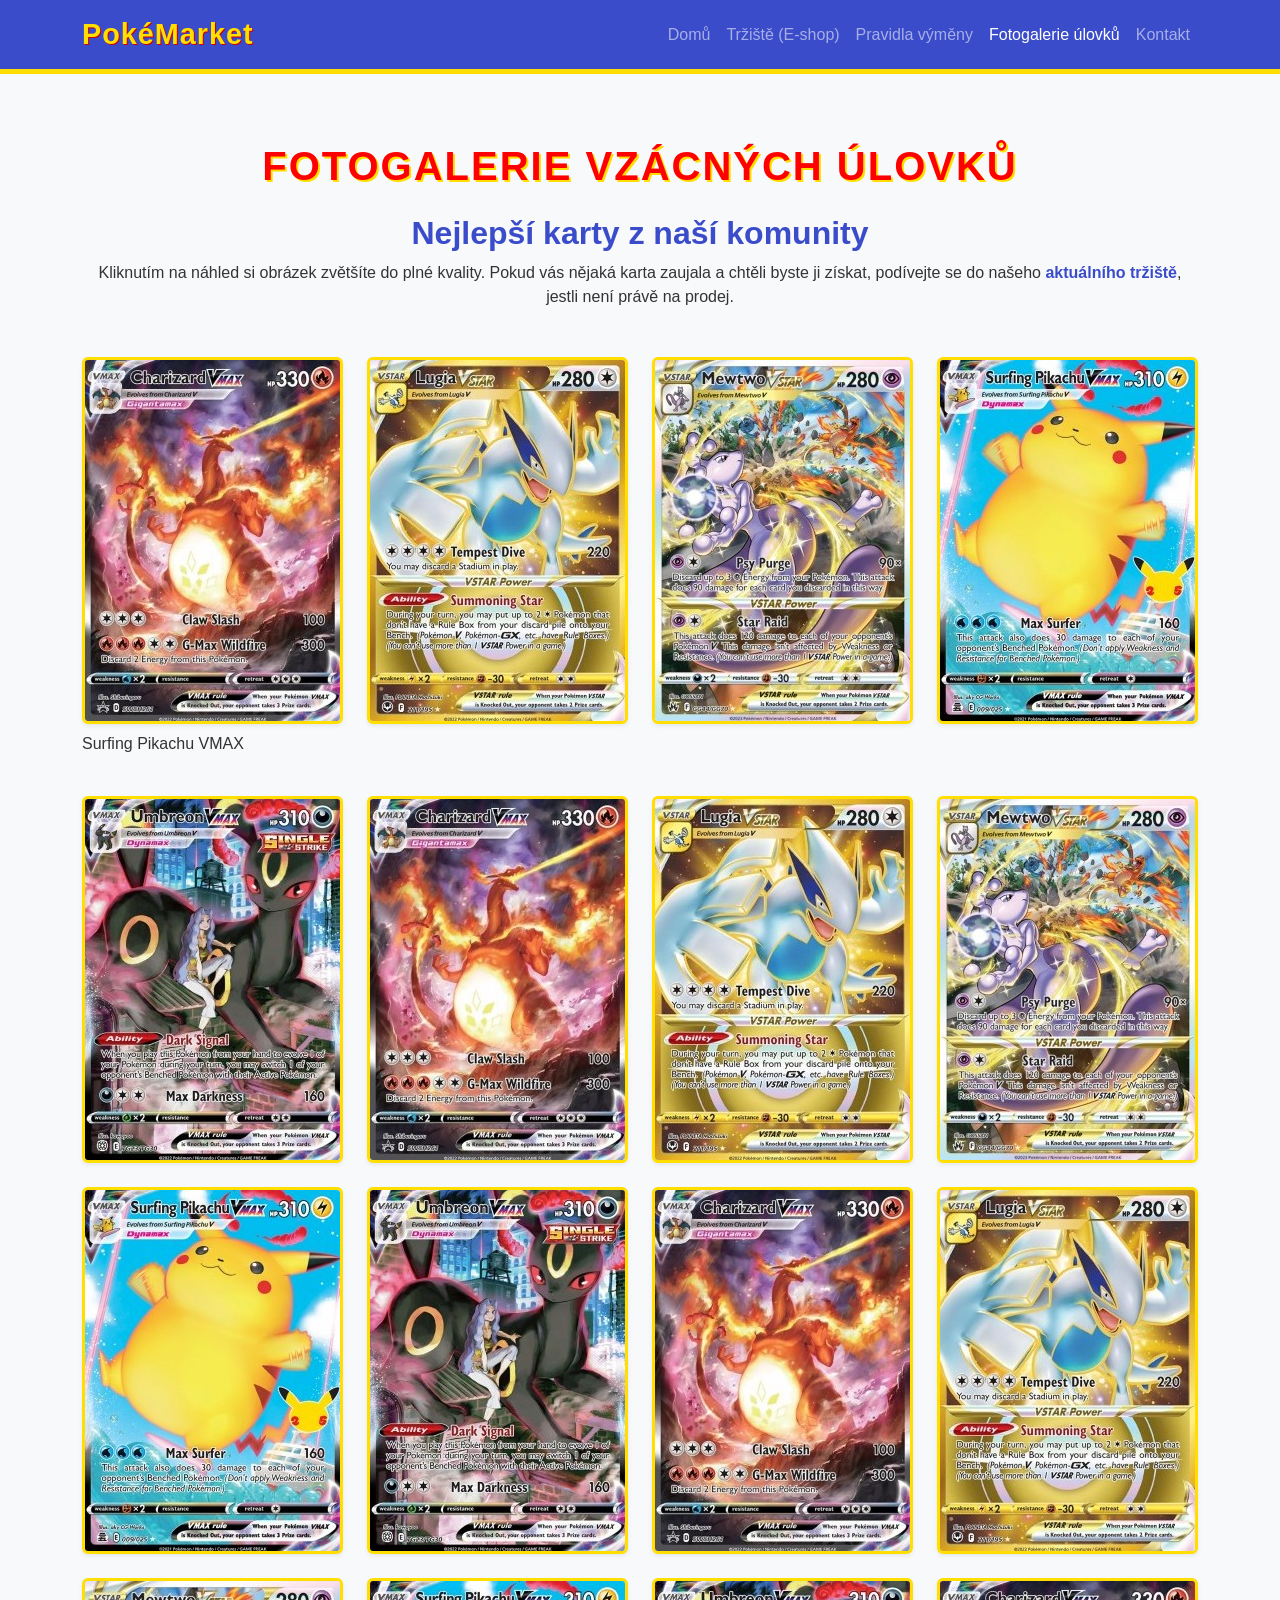
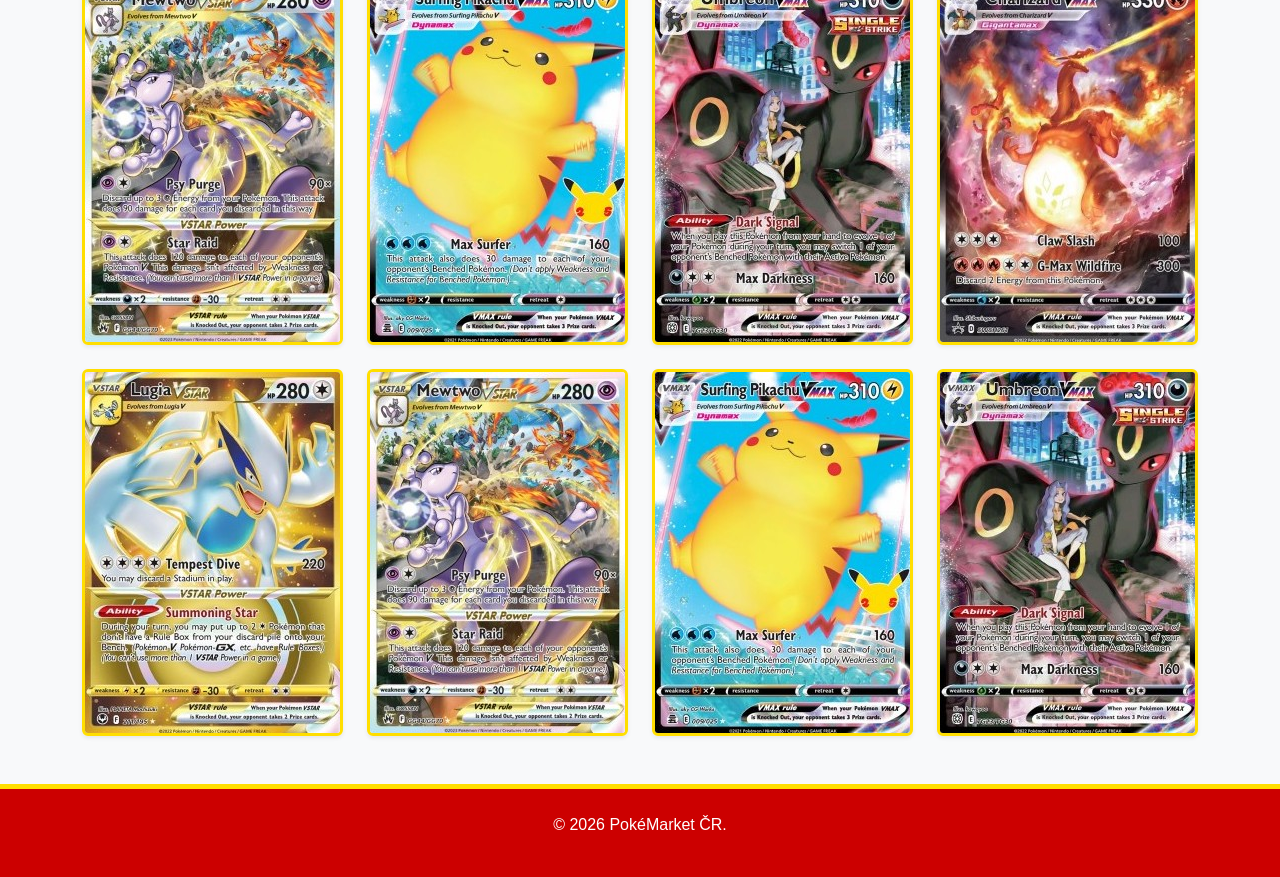
==== galerie.html @ a8e2f0f8 "První verze webu" ====
<!DOCTYPE html>
<html lang="cs">
<head>
    <meta charset="UTF-8">
    <meta name="viewport" content="width=device-width, initial-scale=1.0">
    
    <title>Fotogalerie vzácných karet | PokéMarket ČR</title>
    <meta name="description" content="Prohlédněte si naši fotogalerii nejvzácnějších Pokémon karet. Detailní snímky karet z našeho online bazaru a tržiště.">
    <meta name="keywords" content="Pokémon fotogalerie, vzácné Pokémon karty, fotky Pokémon karet, sběratelské karty">
    
    <link href="https://cdn.jsdelivr.net/npm/bootstrap@5.3.0/dist/css/bootstrap.min.css" rel="stylesheet">
    <link rel="stylesheet" href="style.min.css">
</head>
<body>

    <nav class="navbar navbar-expand-lg navbar-dark bg-dark">
        <div class="container">
            <a class="navbar-brand" href="index.html">PokéMarket</a>
            <div class="collapse navbar-collapse">
                <ul class="navbar-nav ms-auto">
                    <li class="nav-item"><a class="nav-link" href="index.html">Domů</a></li>
                    <li class="nav-item"><a class="nav-link" href="trziste.html">Tržiště (E-shop)</a></li>
                    <li class="nav-item"><a class="nav-link" href="vymena.html">Pravidla výměny</a></li>
                    <li class="nav-item"><a class="nav-link active" href="galerie.html">Fotogalerie úlovků</a></li>
                    <li class="nav-item"><a class="nav-link" href="kontakt.html">Kontakt</a></li>
                </ul>
            </div>
        </div>
    </nav>

    <main class="container mt-5">
        
        <h1 class="text-center mb-4">Fotogalerie vzácných úlovků</h1>
        
        <section class="text-center mb-5">
            <h2>Nejlepší karty z naší komunity</h2>
            <p>Kliknutím na náhled si obrázek zvětšíte do plné kvality. Pokud vás nějaká karta zaujala a chtěli byste ji získat, podívejte se do našeho <a href="trziste.html">aktuálního tržiště</a>, jestli není právě na prodej.</p>
        </section>

        <div class="row g-4">
            
            <div class="col-6 col-md-3"><a href="obrazky/674369.jpg" class="galerie-nahled"><img src="obrazky/674369.jpg" alt="Vzácná karta 1" class="img-fluid rounded shadow-sm" loading="lazy"></a><p class="mt-2">Surfing Pikachu VMAX</p></div>
            <div class="col-6 col-md-3"><a href="obrazky/lugia_vstar.jpg" class="galerie-nahled"><img src="obrazky/lugia_vstar.jpg" alt="Karta Lugia VSTAR" class="img-fluid rounded shadow-sm" loading="lazy"></a></div>
            <div class="col-6 col-md-3"><a href="obrazky/mewtwo_vstar.jpg" class="galerie-nahled"><img src="obrazky/mewtwo_vstar.jpg" alt="Karta Mewtwo VSTAR" class="img-fluid rounded shadow-sm" loading="lazy"></a></div>
            <div class="col-6 col-md-3"><a href="obrazky/pikachu_surfing_vmax.jpg" class="galerie-nahled"><img src="obrazky/pikachu_surfing_vmax.jpg" alt="Karta Surfing Pikachu VMAX" class="img-fluid rounded shadow-sm" loading="lazy"></a></div>
            <div class="col-6 col-md-3"><a href="obrazky/umbreon_vmax.jpg" class="galerie-nahled"><img src="obrazky/umbreon_vmax.jpg" alt="Karta Umbreon VMAX" class="img-fluid rounded shadow-sm" loading="lazy"></a></div>

            <div class="col-6 col-md-3"><a href="obrazky/674369.jpg" class="galerie-nahled"><img src="obrazky/674369.jpg" alt="Vzácná karta 6" class="img-fluid rounded shadow-sm" loading="lazy"></a></div>
            <div class="col-6 col-md-3"><a href="obrazky/lugia_vstar.jpg" class="galerie-nahled"><img src="obrazky/lugia_vstar.jpg" alt="Karta Lugia VSTAR 2" class="img-fluid rounded shadow-sm" loading="lazy"></a></div>
            <div class="col-6 col-md-3"><a href="obrazky/mewtwo_vstar.jpg" class="galerie-nahled"><img src="obrazky/mewtwo_vstar.jpg" alt="Karta Mewtwo VSTAR 2" class="img-fluid rounded shadow-sm" loading="lazy"></a></div>
            <div class="col-6 col-md-3"><a href="obrazky/pikachu_surfing_vmax.jpg" class="galerie-nahled"><img src="obrazky/pikachu_surfing_vmax.jpg" alt="Karta Surfing Pikachu VMAX 2" class="img-fluid rounded shadow-sm" loading="lazy"></a></div>
            <div class="col-6 col-md-3"><a href="obrazky/umbreon_vmax.jpg" class="galerie-nahled"><img src="obrazky/umbreon_vmax.jpg" alt="Karta Umbreon VMAX 2" class="img-fluid rounded shadow-sm" loading="lazy"></a></div>

            <div class="col-6 col-md-3"><a href="obrazky/674369.jpg" class="galerie-nahled"><img src="obrazky/674369.jpg" alt="Vzácná karta 11" class="img-fluid rounded shadow-sm" loading="lazy"></a></div>
            <div class="col-6 col-md-3"><a href="obrazky/lugia_vstar.jpg" class="galerie-nahled"><img src="obrazky/lugia_vstar.jpg" alt="Karta Lugia VSTAR 3" class="img-fluid rounded shadow-sm" loading="lazy"></a></div>
            <div class="col-6 col-md-3"><a href="obrazky/mewtwo_vstar.jpg" class="galerie-nahled"><img src="obrazky/mewtwo_vstar.jpg" alt="Karta Mewtwo VSTAR 3" class="img-fluid rounded shadow-sm" loading="lazy"></a></div>
            <div class="col-6 col-md-3"><a href="obrazky/pikachu_surfing_vmax.jpg" class="galerie-nahled"><img src="obrazky/pikachu_surfing_vmax.jpg" alt="Karta Surfing Pikachu VMAX 3" class="img-fluid rounded shadow-sm" loading="lazy"></a></div>
            <div class="col-6 col-md-3"><a href="obrazky/umbreon_vmax.jpg" class="galerie-nahled"><img src="obrazky/umbreon_vmax.jpg" alt="Karta Umbreon VMAX 3" class="img-fluid rounded shadow-sm" loading="lazy"></a></div>

            <div class="col-6 col-md-3"><a href="obrazky/674369.jpg" class="galerie-nahled"><img src="obrazky/674369.jpg" alt="Vzácná karta 16" class="img-fluid rounded shadow-sm" loading="lazy"></a></div>
            <div class="col-6 col-md-3"><a href="obrazky/lugia_vstar.jpg" class="galerie-nahled"><img src="obrazky/lugia_vstar.jpg" alt="Karta Lugia VSTAR 4" class="img-fluid rounded shadow-sm" loading="lazy"></a></div>
            <div class="col-6 col-md-3"><a href="obrazky/mewtwo_vstar.jpg" class="galerie-nahled"><img src="obrazky/mewtwo_vstar.jpg" alt="Karta Mewtwo VSTAR 4" class="img-fluid rounded shadow-sm" loading="lazy"></a></div>
            <div class="col-6 col-md-3"><a href="obrazky/pikachu_surfing_vmax.jpg" class="galerie-nahled"><img src="obrazky/pikachu_surfing_vmax.jpg" alt="Karta Surfing Pikachu VMAX 4" class="img-fluid rounded shadow-sm" loading="lazy"></a></div>
            <div class="col-6 col-md-3"><a href="obrazky/umbreon_vmax.jpg" class="galerie-nahled"><img src="obrazky/umbreon_vmax.jpg" alt="Karta Umbreon VMAX 4" class="img-fluid rounded shadow-sm" loading="lazy"></a></div>

        </div>
            
            
    </a>
</div>
        </div>
    </main>

    <footer class="bg-dark text-white text-center py-4 mt-5">
        <div class="container">
            <p>&copy; 2026 PokéMarket ČR. </p>
        </div>
    </footer>

    <script src="https://code.jquery.com/jquery-3.6.0.min.js"></script>
    <script src="main.min.js"></script>
</body>
</html>
---- style.min.css ----
body{background-color:#f8f9fa;font-family:'Segoe UI',Tahoma,Geneva,Verdana,sans-serif;color:#333}h1{color:#f00;font-weight:900;text-transform:uppercase;letter-spacing:2px;padding-top:20px;text-shadow:2px 2px 0 #ffde00}h2,h3{color:#3b4cca;font-weight:700;text-align:center}.bg-dark{background-color:#3b4cca!important}.navbar{border-bottom:5px solid #ffde00}.navbar-brand{color:#ffde00!important;font-weight:700;font-size:1.8rem;letter-spacing:1px;text-shadow:1px 1px 0 #c00}.galerie-nahled img,.popular-cards img{transition:transform .3s ease,box-shadow .3s ease,border-color .3s ease;border-radius:10px;border:3px solid #ffde00}.galerie-nahled img:hover,.popular-cards img:hover{transform:scale(1.05);box-shadow:0 10px 20px rgba(59,76,202,.4)!important;cursor:pointer;border-color:#c00}a{color:#3b4cca;text-decoration:none;font-weight:700}a:hover{color:#c00;text-decoration:underline}footer.bg-dark{background-color:#c00!important;border-top:5px solid #ffde00;color:#fff}.market-card{background-color:#fffafb;border:1px solid #f5c6cb;border-radius:12px;transition:transform .2s ease,box-shadow .2s ease}.market-card:hover{transform:translateY(-5px);box-shadow:0 10px 20px rgba(0,0,0,.1);border-color:#f00}.market-img{width:90px;border-radius:6px;box-shadow:2px 2px 5px rgba(0,0,0,.3)}.market-card h4{font-size:1.2rem;color:#333;text-shadow:none}
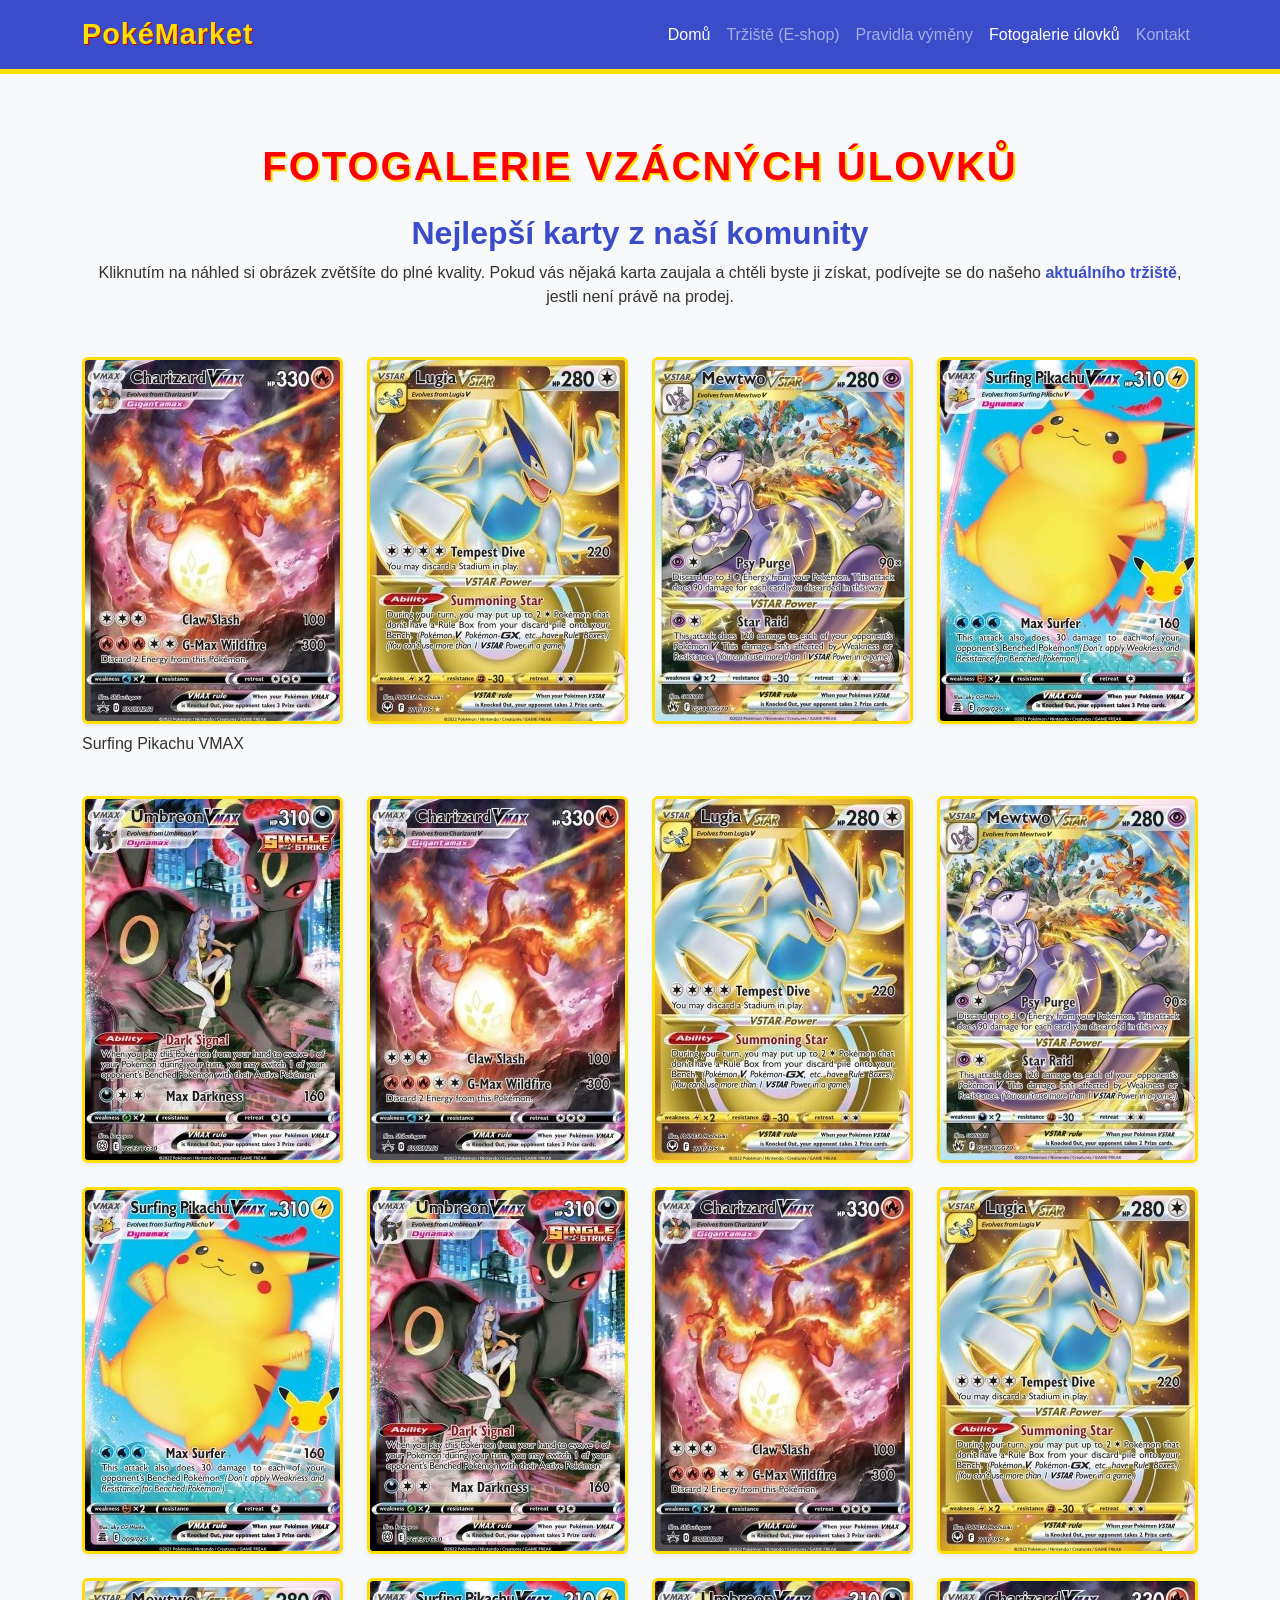
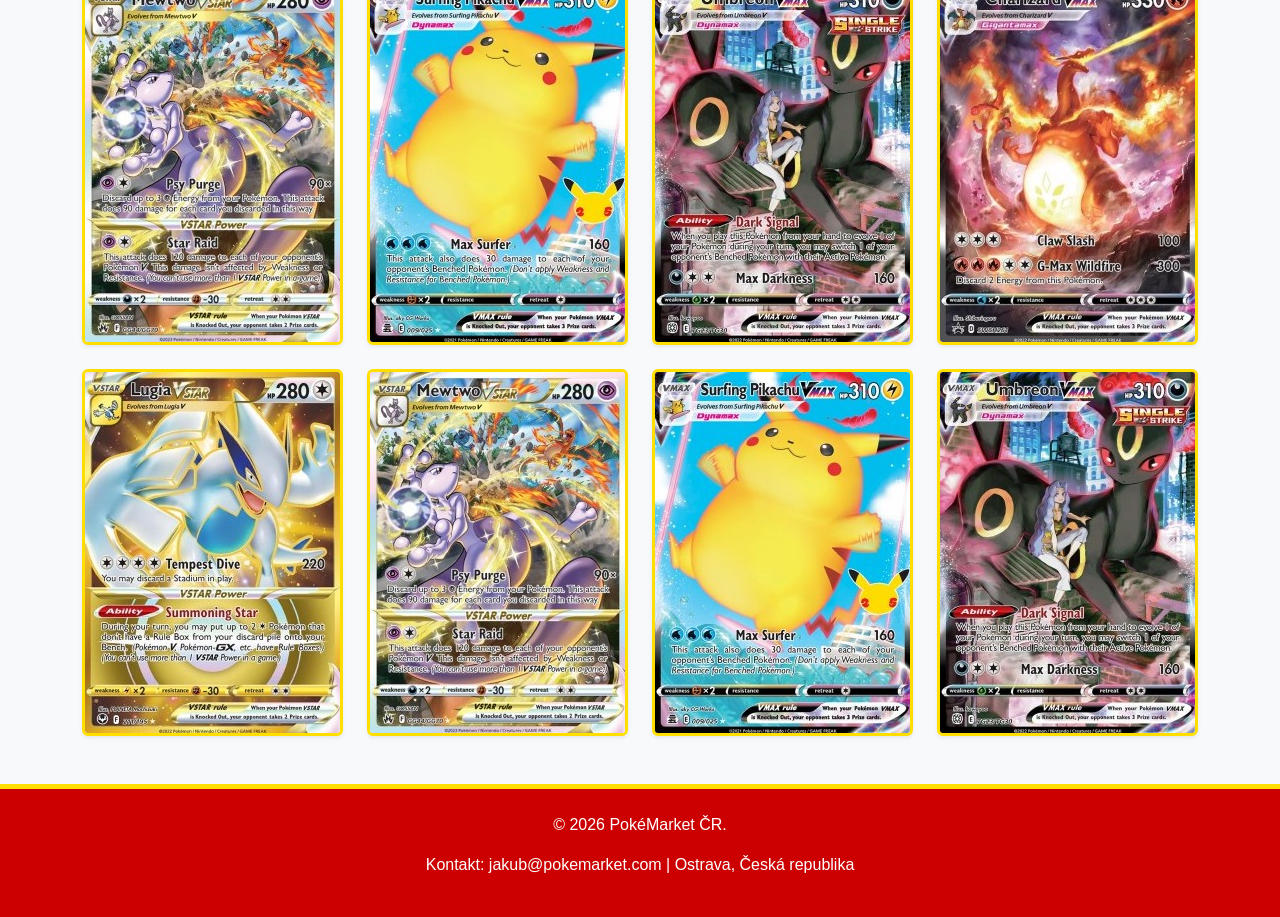
==== commit c8559604: "Uprava stranky" ====
--- a/galerie.html
+++ b/galerie.html
@@ -9,24 +9,11 @@
     <meta name="keywords" content="Pokémon fotogalerie, vzácné Pokémon karty, fotky Pokémon karet, sběratelské karty">
     
     <link href="https://cdn.jsdelivr.net/npm/bootstrap@5.3.0/dist/css/bootstrap.min.css" rel="stylesheet">
-    <link rel="stylesheet" href="style.min.css">
+    <link rel="stylesheet" href="style.min.css?v=1.0">
 </head>
 <body>
 
-    <nav class="navbar navbar-expand-lg navbar-dark bg-dark">
-        <div class="container">
-            <a class="navbar-brand" href="index.html">PokéMarket</a>
-            <div class="collapse navbar-collapse">
-                <ul class="navbar-nav ms-auto">
-                    <li class="nav-item"><a class="nav-link" href="index.html">Domů</a></li>
-                    <li class="nav-item"><a class="nav-link" href="trziste.html">Tržiště (E-shop)</a></li>
-                    <li class="nav-item"><a class="nav-link" href="vymena.html">Pravidla výměny</a></li>
-                    <li class="nav-item"><a class="nav-link active" href="galerie.html">Fotogalerie úlovků</a></li>
-                    <li class="nav-item"><a class="nav-link" href="kontakt.html">Kontakt</a></li>
-                </ul>
-            </div>
-        </div>
-    </nav>
+    <div id="sablona-menu"></div>
 
     <main class="container mt-5">
         
@@ -71,11 +58,7 @@
         </div>
     </main>
 
-    <footer class="bg-dark text-white text-center py-4 mt-5">
-        <div class="container">
-            <p>&copy; 2026 PokéMarket ČR. </p>
-        </div>
-    </footer>
+    <div id="sablona-paticka"></div>
 
     <script src="https://code.jquery.com/jquery-3.6.0.min.js"></script>
     <script src="main.min.js"></script>
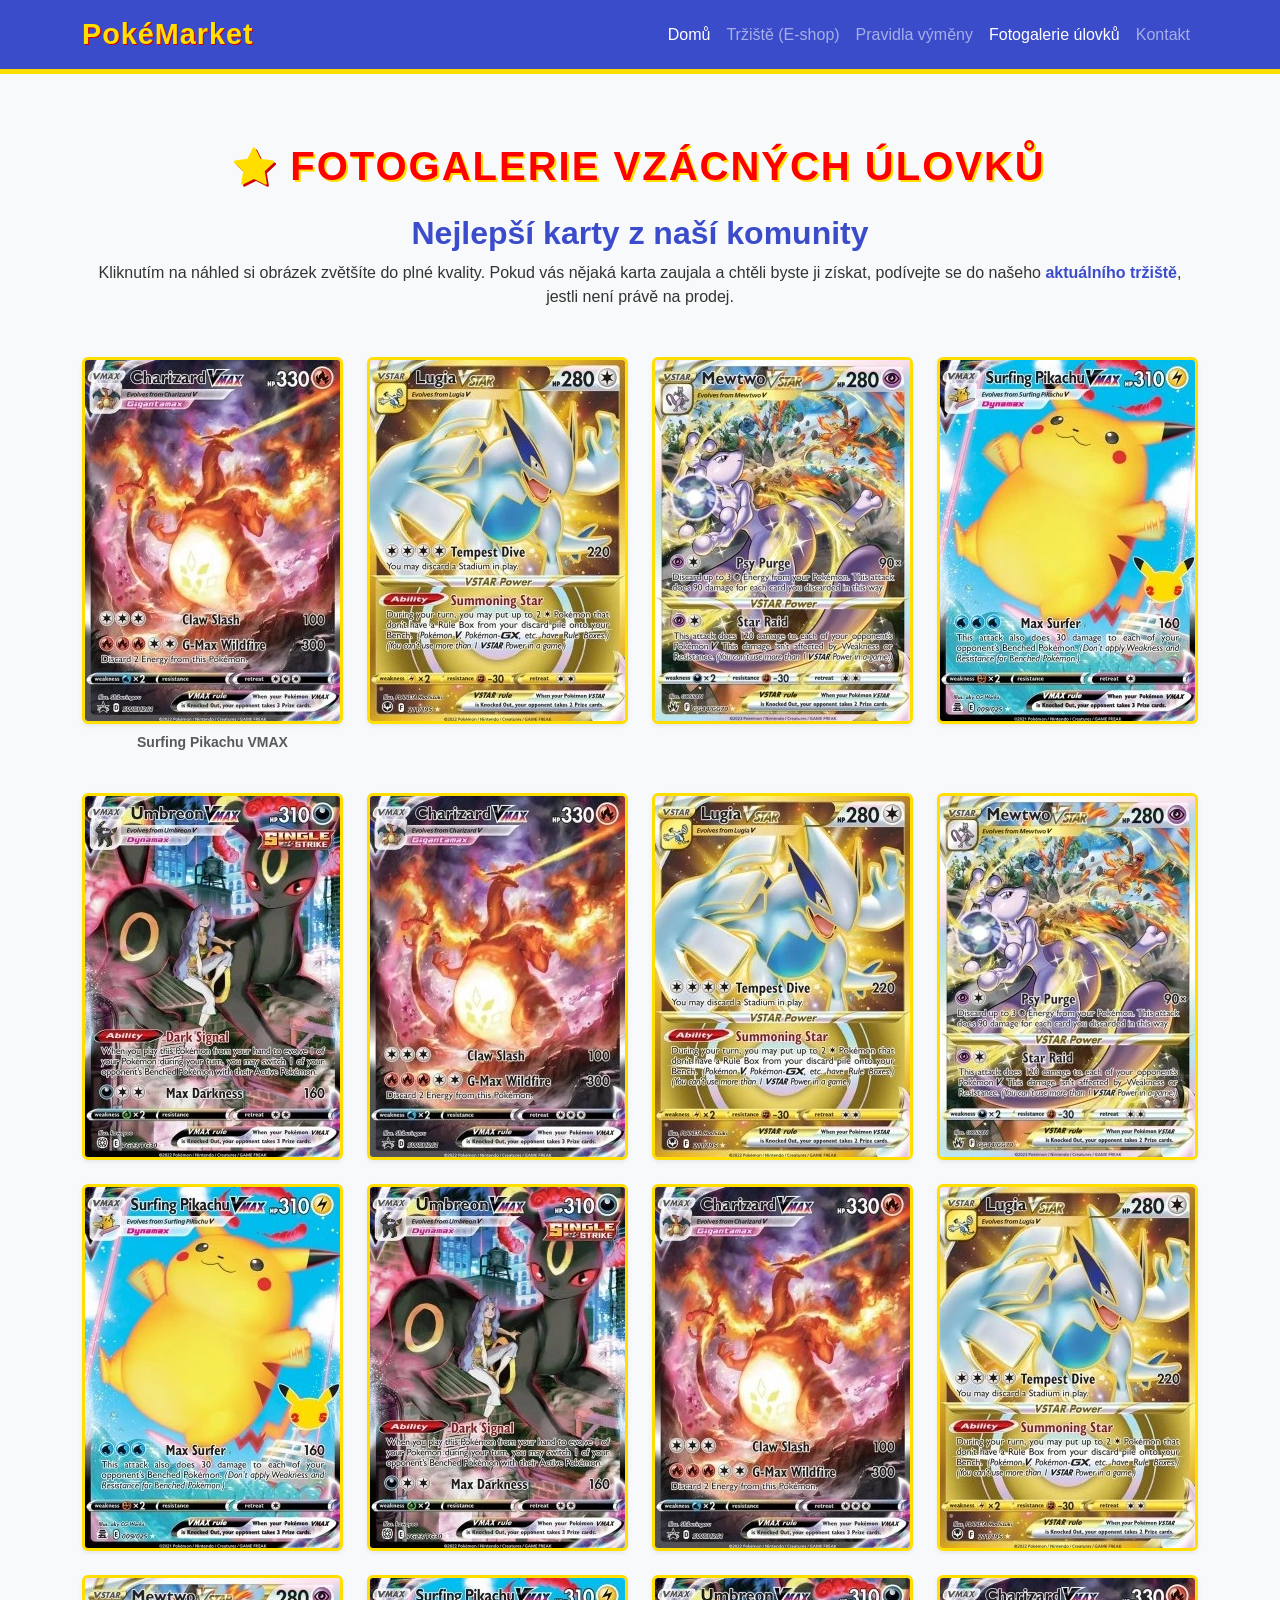
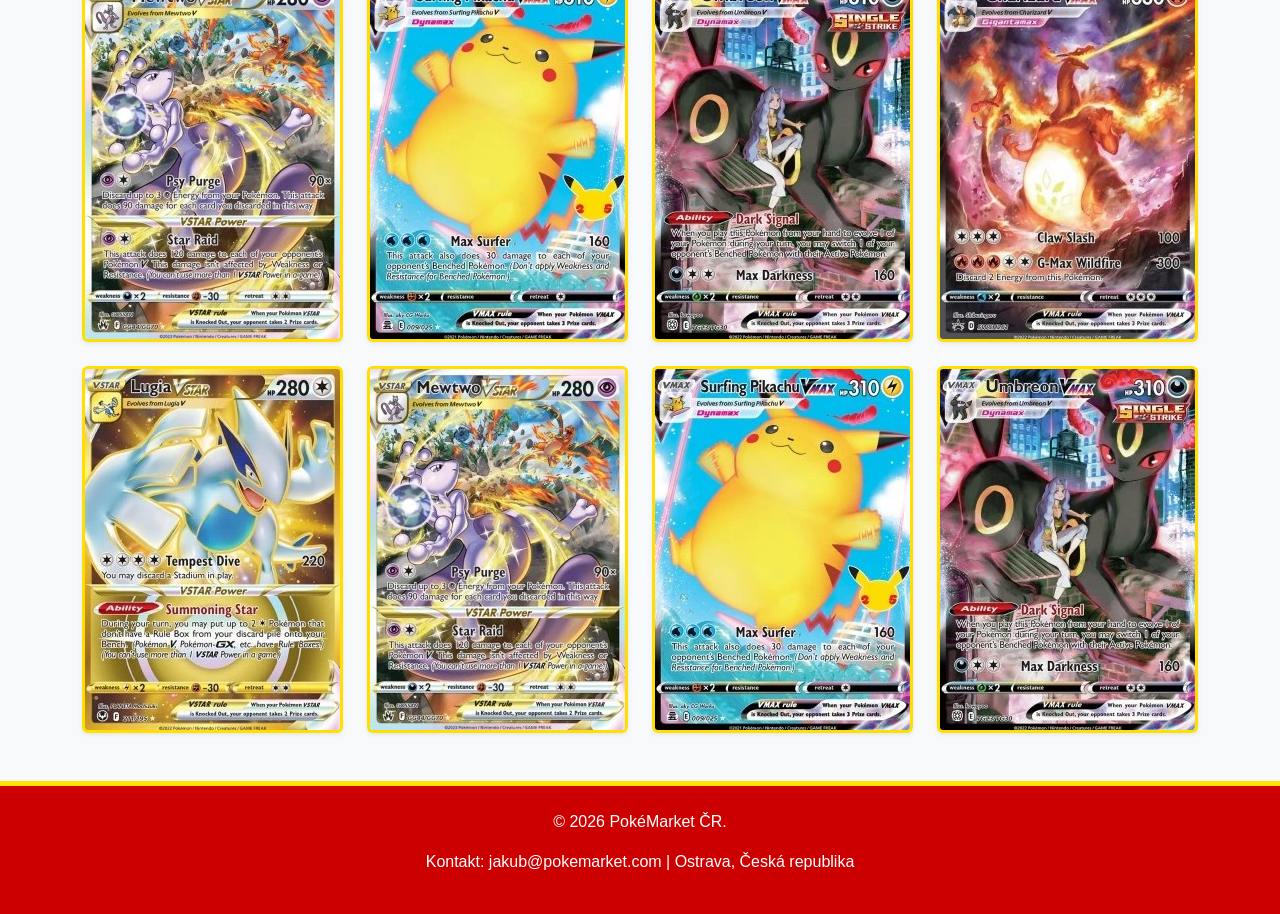
==== commit 75697e7b: "lazyloading" ====
--- a/galerie.html
+++ b/galerie.html
@@ -17,48 +17,187 @@
 
     <main class="container mt-5">
         
-        <h1 class="text-center mb-4">Fotogalerie vzácných úlovků</h1>
+        <h1 class="text-center mb-4 d-flex justify-content-center align-items-center">
+            <svg xmlns="http://www.w3.org/2000/svg" width="40" height="40" fill="#ffde00" class="me-3" viewBox="0 0 16 16" style="filter: drop-shadow(2px 2px 0px #cc0000);">
+                <path d="M3.612 15.443c-.386.198-.824-.149-.746-.592l.83-4.73L.173 6.765c-.329-.314-.158-.888.283-.95l4.898-.696L7.538.792c.197-.39.73-.39.927 0l2.184 4.327 4.898.696c.441.062.612.636.282.95l-3.522 3.356.83 4.73c.078.443-.36.79-.746.592L8 13.187l-4.389 2.256z"/>
+            </svg>
+            Fotogalerie vzácných úlovků
+        </h1>
         
         <section class="text-center mb-5">
             <h2>Nejlepší karty z naší komunity</h2>
             <p>Kliknutím na náhled si obrázek zvětšíte do plné kvality. Pokud vás nějaká karta zaujala a chtěli byste ji získat, podívejte se do našeho <a href="trziste.html">aktuálního tržiště</a>, jestli není právě na prodej.</p>
         </section>
 
-        <div class="row g-4">
+        <div class="row g-4 text-center">
             
-            <div class="col-6 col-md-3"><a href="obrazky/674369.jpg" class="galerie-nahled"><img src="obrazky/674369.jpg" alt="Vzácná karta 1" class="img-fluid rounded shadow-sm" loading="lazy"></a><p class="mt-2">Surfing Pikachu VMAX</p></div>
-            <div class="col-6 col-md-3"><a href="obrazky/lugia_vstar.jpg" class="galerie-nahled"><img src="obrazky/lugia_vstar.jpg" alt="Karta Lugia VSTAR" class="img-fluid rounded shadow-sm" loading="lazy"></a></div>
-            <div class="col-6 col-md-3"><a href="obrazky/mewtwo_vstar.jpg" class="galerie-nahled"><img src="obrazky/mewtwo_vstar.jpg" alt="Karta Mewtwo VSTAR" class="img-fluid rounded shadow-sm" loading="lazy"></a></div>
-            <div class="col-6 col-md-3"><a href="obrazky/pikachu_surfing_vmax.jpg" class="galerie-nahled"><img src="obrazky/pikachu_surfing_vmax.jpg" alt="Karta Surfing Pikachu VMAX" class="img-fluid rounded shadow-sm" loading="lazy"></a></div>
-            <div class="col-6 col-md-3"><a href="obrazky/umbreon_vmax.jpg" class="galerie-nahled"><img src="obrazky/umbreon_vmax.jpg" alt="Karta Umbreon VMAX" class="img-fluid rounded shadow-sm" loading="lazy"></a></div>
-
-            <div class="col-6 col-md-3"><a href="obrazky/674369.jpg" class="galerie-nahled"><img src="obrazky/674369.jpg" alt="Vzácná karta 6" class="img-fluid rounded shadow-sm" loading="lazy"></a></div>
-            <div class="col-6 col-md-3"><a href="obrazky/lugia_vstar.jpg" class="galerie-nahled"><img src="obrazky/lugia_vstar.jpg" alt="Karta Lugia VSTAR 2" class="img-fluid rounded shadow-sm" loading="lazy"></a></div>
-            <div class="col-6 col-md-3"><a href="obrazky/mewtwo_vstar.jpg" class="galerie-nahled"><img src="obrazky/mewtwo_vstar.jpg" alt="Karta Mewtwo VSTAR 2" class="img-fluid rounded shadow-sm" loading="lazy"></a></div>
-            <div class="col-6 col-md-3"><a href="obrazky/pikachu_surfing_vmax.jpg" class="galerie-nahled"><img src="obrazky/pikachu_surfing_vmax.jpg" alt="Karta Surfing Pikachu VMAX 2" class="img-fluid rounded shadow-sm" loading="lazy"></a></div>
-            <div class="col-6 col-md-3"><a href="obrazky/umbreon_vmax.jpg" class="galerie-nahled"><img src="obrazky/umbreon_vmax.jpg" alt="Karta Umbreon VMAX 2" class="img-fluid rounded shadow-sm" loading="lazy"></a></div>
-
-            <div class="col-6 col-md-3"><a href="obrazky/674369.jpg" class="galerie-nahled"><img src="obrazky/674369.jpg" alt="Vzácná karta 11" class="img-fluid rounded shadow-sm" loading="lazy"></a></div>
-            <div class="col-6 col-md-3"><a href="obrazky/lugia_vstar.jpg" class="galerie-nahled"><img src="obrazky/lugia_vstar.jpg" alt="Karta Lugia VSTAR 3" class="img-fluid rounded shadow-sm" loading="lazy"></a></div>
-            <div class="col-6 col-md-3"><a href="obrazky/mewtwo_vstar.jpg" class="galerie-nahled"><img src="obrazky/mewtwo_vstar.jpg" alt="Karta Mewtwo VSTAR 3" class="img-fluid rounded shadow-sm" loading="lazy"></a></div>
-            <div class="col-6 col-md-3"><a href="obrazky/pikachu_surfing_vmax.jpg" class="galerie-nahled"><img src="obrazky/pikachu_surfing_vmax.jpg" alt="Karta Surfing Pikachu VMAX 3" class="img-fluid rounded shadow-sm" loading="lazy"></a></div>
-            <div class="col-6 col-md-3"><a href="obrazky/umbreon_vmax.jpg" class="galerie-nahled"><img src="obrazky/umbreon_vmax.jpg" alt="Karta Umbreon VMAX 3" class="img-fluid rounded shadow-sm" loading="lazy"></a></div>
-
-            <div class="col-6 col-md-3"><a href="obrazky/674369.jpg" class="galerie-nahled"><img src="obrazky/674369.jpg" alt="Vzácná karta 16" class="img-fluid rounded shadow-sm" loading="lazy"></a></div>
-            <div class="col-6 col-md-3"><a href="obrazky/lugia_vstar.jpg" class="galerie-nahled"><img src="obrazky/lugia_vstar.jpg" alt="Karta Lugia VSTAR 4" class="img-fluid rounded shadow-sm" loading="lazy"></a></div>
-            <div class="col-6 col-md-3"><a href="obrazky/mewtwo_vstar.jpg" class="galerie-nahled"><img src="obrazky/mewtwo_vstar.jpg" alt="Karta Mewtwo VSTAR 4" class="img-fluid rounded shadow-sm" loading="lazy"></a></div>
-            <div class="col-6 col-md-3"><a href="obrazky/pikachu_surfing_vmax.jpg" class="galerie-nahled"><img src="obrazky/pikachu_surfing_vmax.jpg" alt="Karta Surfing Pikachu VMAX 4" class="img-fluid rounded shadow-sm" loading="lazy"></a></div>
-            <div class="col-6 col-md-3"><a href="obrazky/umbreon_vmax.jpg" class="galerie-nahled"><img src="obrazky/umbreon_vmax.jpg" alt="Karta Umbreon VMAX 4" class="img-fluid rounded shadow-sm" loading="lazy"></a></div>
-
-        </div>
+            <div class="col-6 col-md-3">
+                <a href="obrazky/674369.jpg" class="galerie-nahled">
+                    <picture>
+                        <source srcset="obrazky/674369.webp" type="image/webp">
+                        <img src="obrazky/674369.jpg" alt="Vzácná karta 1" class="img-fluid rounded shadow-sm"">
+                    </picture>
+                </a>
+                <p class="mt-2 fw-bold text-muted small">Surfing Pikachu VMAX</p>
+            </div>
+            <div class="col-6 col-md-3">
+                <a href="obrazky/lugia_vstar.jpg" class="galerie-nahled">
+                    <picture>
+                        <source srcset="obrazky/lugia_vstar.webp" type="image/webp">
+                        <img src="obrazky/lugia_vstar.jpg" alt="Karta Lugia VSTAR" class="img-fluid rounded shadow-sm" loading="lazy">
+                    </picture>
+                </a>
+            </div>
+            <div class="col-6 col-md-3">
+                <a href="obrazky/mewtwo_vstar.jpg" class="galerie-nahled">
+                    <picture>
+                        <source srcset="obrazky/mewtwo_vstar.webp" type="image/webp">
+                        <img src="obrazky/mewtwo_vstar.jpg" alt="Karta Mewtwo VSTAR" class="img-fluid rounded shadow-sm" loading="lazy">
+                    </picture>
+                </a>
+            </div>
+            <div class="col-6 col-md-3">
+                <a href="obrazky/pikachu_surfing_vmax.jpg" class="galerie-nahled">
+                    <picture>
+                        <source srcset="obrazky/pikachu_surfing_vmax.webp" type="image/webp">
+                        <img src="obrazky/pikachu_surfing_vmax.jpg" alt="Karta Surfing Pikachu" class="img-fluid rounded shadow-sm" loading="lazy">
+                    </picture>
+                </a>
+            </div>
+
+            <div class="col-6 col-md-3">
+                <a href="obrazky/umbreon_vmax.jpg" class="galerie-nahled">
+                    <picture>
+                        <source srcset="obrazky/umbreon_vmax.webp" type="image/webp">
+                        <img src="obrazky/umbreon_vmax.jpg" alt="Karta Umbreon VMAX" class="img-fluid rounded shadow-sm" loading="lazy">
+                    </picture>
+                </a>
+            </div>
+            <div class="col-6 col-md-3">
+                <a href="obrazky/674369.jpg" class="galerie-nahled">
+                    <picture>
+                        <source srcset="obrazky/674369.webp" type="image/webp">
+                        <img src="obrazky/674369.jpg" alt="Vzácná karta 6" class="img-fluid rounded shadow-sm" loading="lazy">
+                    </picture>
+                </a>
+            </div>
+            <div class="col-6 col-md-3">
+                <a href="obrazky/lugia_vstar.jpg" class="galerie-nahled">
+                    <picture>
+                        <source srcset="obrazky/lugia_vstar.webp" type="image/webp">
+                        <img src="obrazky/lugia_vstar.jpg" alt="Karta Lugia 2" class="img-fluid rounded shadow-sm" loading="lazy">
+                    </picture>
+                </a>
+            </div>
+            <div class="col-6 col-md-3">
+                <a href="obrazky/mewtwo_vstar.jpg" class="galerie-nahled">
+                    <picture>
+                        <source srcset="obrazky/mewtwo_vstar.webp" type="image/webp">
+                        <img src="obrazky/mewtwo_vstar.jpg" alt="Karta Mewtwo 2" class="img-fluid rounded shadow-sm" loading="lazy">
+                    </picture>
+                </a>
+            </div>
+
+            <div class="col-6 col-md-3">
+                <a href="obrazky/pikachu_surfing_vmax.jpg" class="galerie-nahled">
+                    <picture>
+                        <source srcset="obrazky/pikachu_surfing_vmax.webp" type="image/webp">
+                        <img src="obrazky/pikachu_surfing_vmax.jpg" alt="Karta Surfing 2" class="img-fluid rounded shadow-sm" loading="lazy">
+                    </picture>
+                </a>
+            </div>
+            <div class="col-6 col-md-3">
+                <a href="obrazky/umbreon_vmax.jpg" class="galerie-nahled">
+                    <picture>
+                        <source srcset="obrazky/umbreon_vmax.webp" type="image/webp">
+                        <img src="obrazky/umbreon_vmax.jpg" alt="Karta Umbreon 2" class="img-fluid rounded shadow-sm" loading="lazy">
+                    </picture>
+                </a>
+            </div>
+            <div class="col-6 col-md-3">
+                <a href="obrazky/674369.jpg" class="galerie-nahled">
+                    <picture>
+                        <source srcset="obrazky/674369.webp" type="image/webp">
+                        <img src="obrazky/674369.jpg" alt="Vzácná karta 11" class="img-fluid rounded shadow-sm" loading="lazy">
+                    </picture>
+                </a>
+            </div>
+            <div class="col-6 col-md-3">
+                <a href="obrazky/lugia_vstar.jpg" class="galerie-nahled">
+                    <picture>
+                        <source srcset="obrazky/lugia_vstar.webp" type="image/webp">
+                        <img src="obrazky/lugia_vstar.jpg" alt="Karta Lugia 3" class="img-fluid rounded shadow-sm" loading="lazy">
+                    </picture>
+                </a>
+            </div>
+
+            <div class="col-6 col-md-3">
+                <a href="obrazky/mewtwo_vstar.jpg" class="galerie-nahled">
+                    <picture>
+                        <source srcset="obrazky/mewtwo_vstar.webp" type="image/webp">
+                        <img src="obrazky/mewtwo_vstar.jpg" alt="Karta Mewtwo 3" class="img-fluid rounded shadow-sm" loading="lazy">
+                    </picture>
+                </a>
+            </div>
+            <div class="col-6 col-md-3">
+                <a href="obrazky/pikachu_surfing_vmax.jpg" class="galerie-nahled">
+                    <picture>
+                        <source srcset="obrazky/pikachu_surfing_vmax.webp" type="image/webp">
+                        <img src="obrazky/pikachu_surfing_vmax.jpg" alt="Karta Surfing 3" class="img-fluid rounded shadow-sm" loading="lazy">
+                    </picture>
+                </a>
+            </div>
+            <div class="col-6 col-md-3">
+                <a href="obrazky/umbreon_vmax.jpg" class="galerie-nahled">
+                    <picture>
+                        <source srcset="obrazky/umbreon_vmax.webp" type="image/webp">
+                        <img src="obrazky/umbreon_vmax.jpg" alt="Karta Umbreon 3" class="img-fluid rounded shadow-sm" loading="lazy">
+                    </picture>
+                </a>
+            </div>
+            <div class="col-6 col-md-3">
+                <a href="obrazky/674369.jpg" class="galerie-nahled">
+                    <picture>
+                        <source srcset="obrazky/674369.webp" type="image/webp">
+                        <img src="obrazky/674369.jpg" alt="Vzácná karta 16" class="img-fluid rounded shadow-sm" loading="lazy">
+                    </picture>
+                </a>
+            </div>
             
-            
-    </a>
-</div>
-        </div>
-    </main>
-
-    <div id="sablona-paticka"></div>
+            <div class="col-6 col-md-3">
+                <a href="obrazky/lugia_vstar.jpg" class="galerie-nahled">
+                    <picture>
+                        <source srcset="obrazky/lugia_vstar.webp" type="image/webp">
+                        <img src="obrazky/lugia_vstar.jpg" alt="Karta Lugia 4" class="img-fluid rounded shadow-sm" loading="lazy">
+                    </picture>
+                </a>
+            </div>
+            <div class="col-6 col-md-3">
+                <a href="obrazky/mewtwo_vstar.jpg" class="galerie-nahled">
+                    <picture>
+                        <source srcset="obrazky/mewtwo_vstar.webp" type="image/webp">
+                        <img src="obrazky/mewtwo_vstar.jpg" alt="Karta Mewtwo 4" class="img-fluid rounded shadow-sm" loading="lazy">
+                    </picture>
+                </a>
+            </div>
+            <div class="col-6 col-md-3">
+                <a href="obrazky/pikachu_surfing_vmax.jpg" class="galerie-nahled">
+                    <picture>
+                        <source srcset="obrazky/pikachu_surfing_vmax.webp" type="image/webp">
+                        <img src="obrazky/pikachu_surfing_vmax.jpg" alt="Karta Surfing 4" class="img-fluid rounded shadow-sm" loading="lazy">
+                    </picture>
+                </a>
+            </div>
+            <div class="col-6 col-md-3">
+                <a href="obrazky/umbreon_vmax.jpg" class="galerie-nahled">
+                    <picture>
+                        <source srcset="obrazky/umbreon_vmax.webp" type="image/webp">
+                        <img src="obrazky/umbreon_vmax.jpg" alt="Karta Umbreon 4" class="img-fluid rounded shadow-sm" loading="lazy">
+                    </picture>
+                </a>
+            </div>
+
+        </div> </main> <div id="sablona-paticka"></div>
 
     <script src="https://code.jquery.com/jquery-3.6.0.min.js"></script>
     <script src="main.min.js"></script>
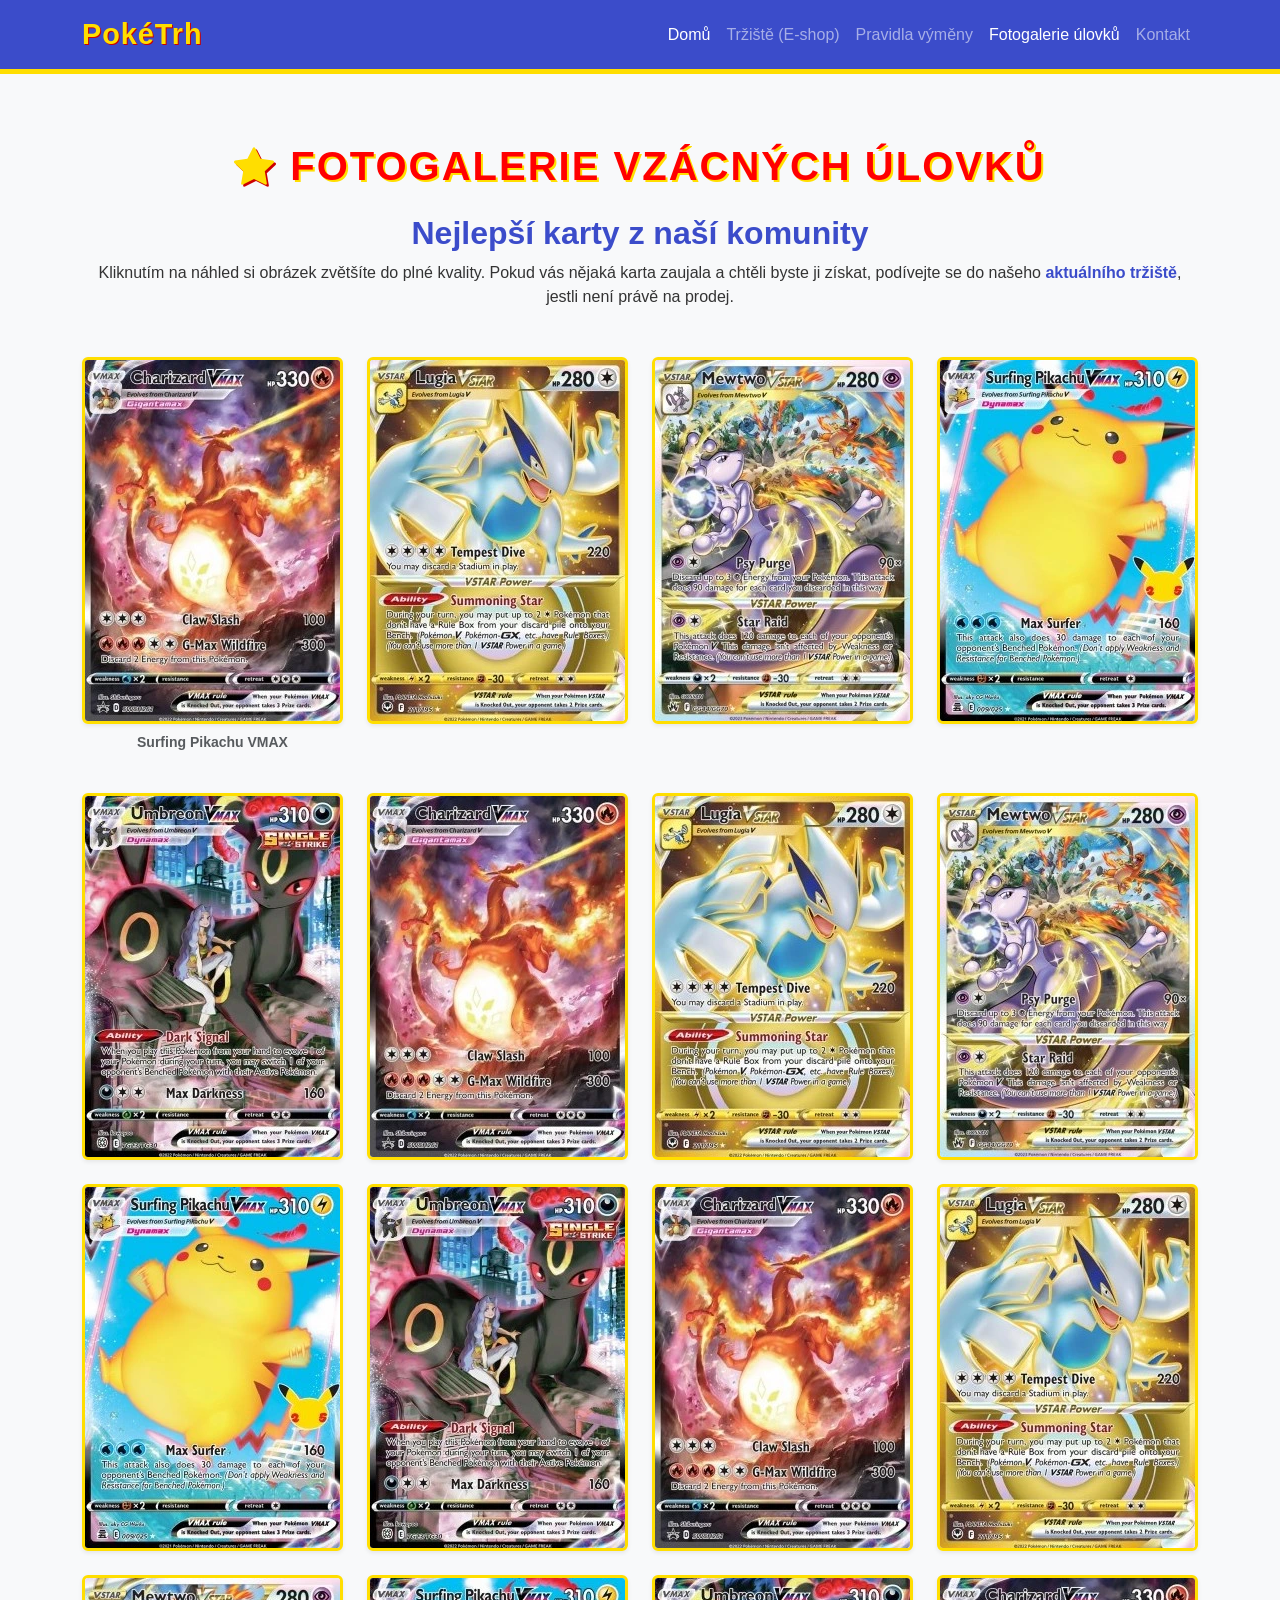
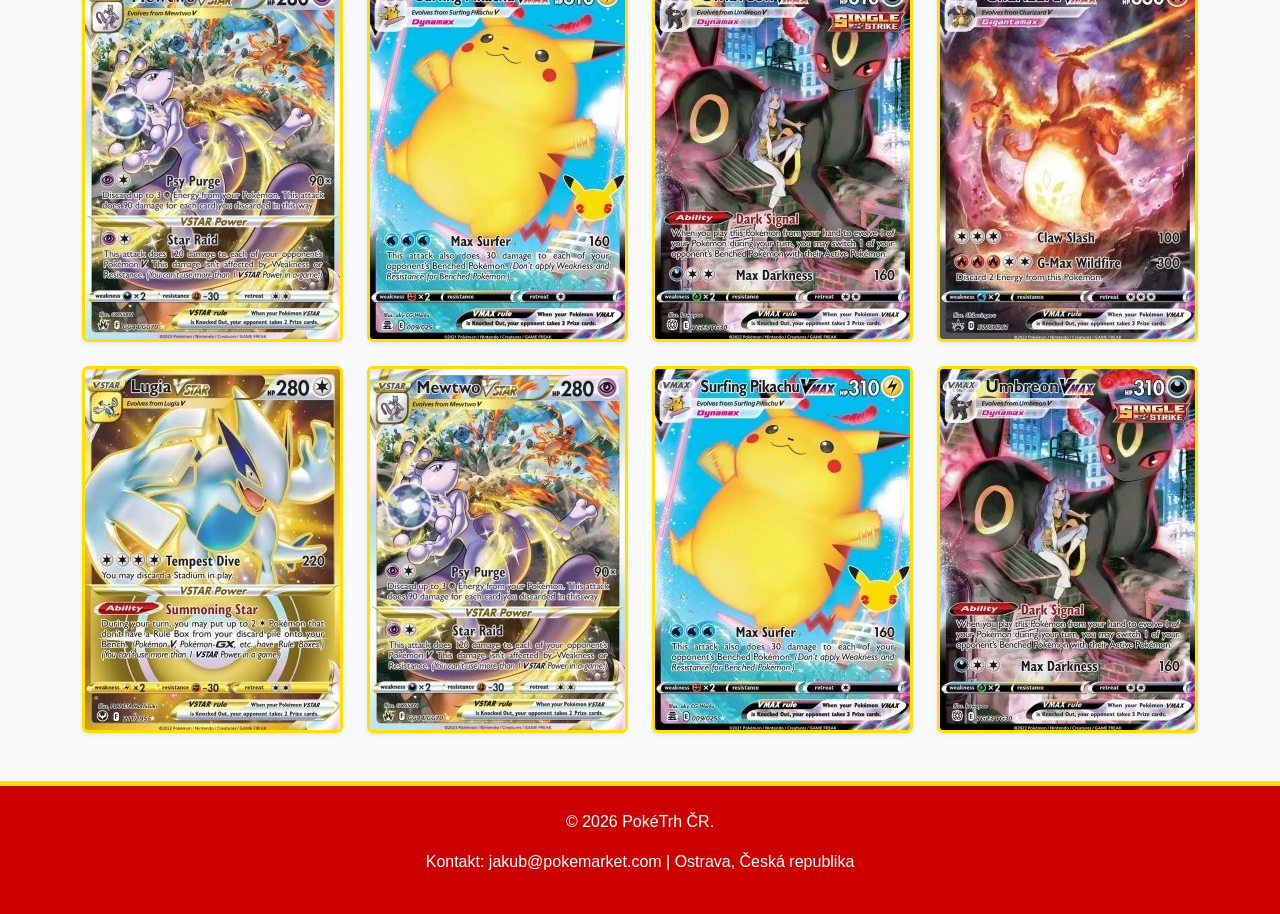
==== commit b95f13f5: "uprava" ====
--- a/galerie.html
+++ b/galerie.html
@@ -1,6 +1,13 @@
 <!DOCTYPE html>
 <html lang="cs">
 <head>
+    <script async src="https://www.googletagmanager.com/gtag/js?id=G-LDW5S990L3"></script>
+<script>
+  window.dataLayer = window.dataLayer || [];
+  function gtag(){dataLayer.push(arguments);}
+  gtag('js', new Date());
+  gtag('config', 'G-LDW5S990L3');
+</script>
     <meta charset="UTF-8">
     <meta name="viewport" content="width=device-width, initial-scale=1.0">
     
@@ -30,169 +37,170 @@
         </section>
 
         <div class="row g-4 text-center">
+
             
             <div class="col-6 col-md-3">
-                <a href="obrazky/674369.jpg" class="galerie-nahled">
-                    <picture>
-                        <source srcset="obrazky/674369.webp" type="image/webp">
-                        <img src="obrazky/674369.jpg" alt="Vzácná karta 1" class="img-fluid rounded shadow-sm"">
+                <a href="obrazky/674369..webp" class="galerie-nahled">
+                    <picture>
+                        <source srcset="obrazky/674369.webp" type="image/webp">
+                        <img src="obrazky/674369..webp" alt="Vzácná karta 1" class="img-fluid rounded shadow-sm"">
                     </picture>
                 </a>
                 <p class="mt-2 fw-bold text-muted small">Surfing Pikachu VMAX</p>
             </div>
             <div class="col-6 col-md-3">
-                <a href="obrazky/lugia_vstar.jpg" class="galerie-nahled">
-                    <picture>
-                        <source srcset="obrazky/lugia_vstar.webp" type="image/webp">
-                        <img src="obrazky/lugia_vstar.jpg" alt="Karta Lugia VSTAR" class="img-fluid rounded shadow-sm" loading="lazy">
-                    </picture>
-                </a>
-            </div>
-            <div class="col-6 col-md-3">
-                <a href="obrazky/mewtwo_vstar.jpg" class="galerie-nahled">
-                    <picture>
-                        <source srcset="obrazky/mewtwo_vstar.webp" type="image/webp">
-                        <img src="obrazky/mewtwo_vstar.jpg" alt="Karta Mewtwo VSTAR" class="img-fluid rounded shadow-sm" loading="lazy">
-                    </picture>
-                </a>
-            </div>
-            <div class="col-6 col-md-3">
-                <a href="obrazky/pikachu_surfing_vmax.jpg" class="galerie-nahled">
-                    <picture>
-                        <source srcset="obrazky/pikachu_surfing_vmax.webp" type="image/webp">
-                        <img src="obrazky/pikachu_surfing_vmax.jpg" alt="Karta Surfing Pikachu" class="img-fluid rounded shadow-sm" loading="lazy">
-                    </picture>
-                </a>
-            </div>
-
-            <div class="col-6 col-md-3">
-                <a href="obrazky/umbreon_vmax.jpg" class="galerie-nahled">
-                    <picture>
-                        <source srcset="obrazky/umbreon_vmax.webp" type="image/webp">
-                        <img src="obrazky/umbreon_vmax.jpg" alt="Karta Umbreon VMAX" class="img-fluid rounded shadow-sm" loading="lazy">
-                    </picture>
-                </a>
-            </div>
-            <div class="col-6 col-md-3">
-                <a href="obrazky/674369.jpg" class="galerie-nahled">
-                    <picture>
-                        <source srcset="obrazky/674369.webp" type="image/webp">
-                        <img src="obrazky/674369.jpg" alt="Vzácná karta 6" class="img-fluid rounded shadow-sm" loading="lazy">
-                    </picture>
-                </a>
-            </div>
-            <div class="col-6 col-md-3">
-                <a href="obrazky/lugia_vstar.jpg" class="galerie-nahled">
-                    <picture>
-                        <source srcset="obrazky/lugia_vstar.webp" type="image/webp">
-                        <img src="obrazky/lugia_vstar.jpg" alt="Karta Lugia 2" class="img-fluid rounded shadow-sm" loading="lazy">
-                    </picture>
-                </a>
-            </div>
-            <div class="col-6 col-md-3">
-                <a href="obrazky/mewtwo_vstar.jpg" class="galerie-nahled">
-                    <picture>
-                        <source srcset="obrazky/mewtwo_vstar.webp" type="image/webp">
-                        <img src="obrazky/mewtwo_vstar.jpg" alt="Karta Mewtwo 2" class="img-fluid rounded shadow-sm" loading="lazy">
-                    </picture>
-                </a>
-            </div>
-
-            <div class="col-6 col-md-3">
-                <a href="obrazky/pikachu_surfing_vmax.jpg" class="galerie-nahled">
-                    <picture>
-                        <source srcset="obrazky/pikachu_surfing_vmax.webp" type="image/webp">
-                        <img src="obrazky/pikachu_surfing_vmax.jpg" alt="Karta Surfing 2" class="img-fluid rounded shadow-sm" loading="lazy">
-                    </picture>
-                </a>
-            </div>
-            <div class="col-6 col-md-3">
-                <a href="obrazky/umbreon_vmax.jpg" class="galerie-nahled">
-                    <picture>
-                        <source srcset="obrazky/umbreon_vmax.webp" type="image/webp">
-                        <img src="obrazky/umbreon_vmax.jpg" alt="Karta Umbreon 2" class="img-fluid rounded shadow-sm" loading="lazy">
-                    </picture>
-                </a>
-            </div>
-            <div class="col-6 col-md-3">
-                <a href="obrazky/674369.jpg" class="galerie-nahled">
-                    <picture>
-                        <source srcset="obrazky/674369.webp" type="image/webp">
-                        <img src="obrazky/674369.jpg" alt="Vzácná karta 11" class="img-fluid rounded shadow-sm" loading="lazy">
-                    </picture>
-                </a>
-            </div>
-            <div class="col-6 col-md-3">
-                <a href="obrazky/lugia_vstar.jpg" class="galerie-nahled">
-                    <picture>
-                        <source srcset="obrazky/lugia_vstar.webp" type="image/webp">
-                        <img src="obrazky/lugia_vstar.jpg" alt="Karta Lugia 3" class="img-fluid rounded shadow-sm" loading="lazy">
-                    </picture>
-                </a>
-            </div>
-
-            <div class="col-6 col-md-3">
-                <a href="obrazky/mewtwo_vstar.jpg" class="galerie-nahled">
-                    <picture>
-                        <source srcset="obrazky/mewtwo_vstar.webp" type="image/webp">
-                        <img src="obrazky/mewtwo_vstar.jpg" alt="Karta Mewtwo 3" class="img-fluid rounded shadow-sm" loading="lazy">
-                    </picture>
-                </a>
-            </div>
-            <div class="col-6 col-md-3">
-                <a href="obrazky/pikachu_surfing_vmax.jpg" class="galerie-nahled">
-                    <picture>
-                        <source srcset="obrazky/pikachu_surfing_vmax.webp" type="image/webp">
-                        <img src="obrazky/pikachu_surfing_vmax.jpg" alt="Karta Surfing 3" class="img-fluid rounded shadow-sm" loading="lazy">
-                    </picture>
-                </a>
-            </div>
-            <div class="col-6 col-md-3">
-                <a href="obrazky/umbreon_vmax.jpg" class="galerie-nahled">
-                    <picture>
-                        <source srcset="obrazky/umbreon_vmax.webp" type="image/webp">
-                        <img src="obrazky/umbreon_vmax.jpg" alt="Karta Umbreon 3" class="img-fluid rounded shadow-sm" loading="lazy">
-                    </picture>
-                </a>
-            </div>
-            <div class="col-6 col-md-3">
-                <a href="obrazky/674369.jpg" class="galerie-nahled">
-                    <picture>
-                        <source srcset="obrazky/674369.webp" type="image/webp">
-                        <img src="obrazky/674369.jpg" alt="Vzácná karta 16" class="img-fluid rounded shadow-sm" loading="lazy">
+                <a href="obrazky/lugia_vstar..webp" class="galerie-nahled">
+                    <picture>
+                        <source srcset="obrazky/lugia_vstar.webp" type="image/webp">
+                        <img src="obrazky/lugia_vstar..webp" alt="Karta Lugia VSTAR" class="img-fluid rounded shadow-sm" loading="lazy">
+                    </picture>
+                </a>
+            </div>
+            <div class="col-6 col-md-3">
+                <a href="obrazky/mewtwo_vstar..webp" class="galerie-nahled">
+                    <picture>
+                        <source srcset="obrazky/mewtwo_vstar.webp" type="image/webp">
+                        <img src="obrazky/mewtwo_vstar..webp" alt="Karta Mewtwo VSTAR" class="img-fluid rounded shadow-sm" loading="lazy">
+                    </picture>
+                </a>
+            </div>
+            <div class="col-6 col-md-3">
+                <a href="obrazky/pikachu_surfing_vmax..webp" class="galerie-nahled">
+                    <picture>
+                        <source srcset="obrazky/pikachu_surfing_vmax.webp" type="image/webp">
+                        <img src="obrazky/pikachu_surfing_vmax..webp" alt="Karta Surfing Pikachu" class="img-fluid rounded shadow-sm" loading="lazy">
+                    </picture>
+                </a>
+            </div>
+
+            <div class="col-6 col-md-3">
+                <a href="obrazky/umbreon_vmax..webp" class="galerie-nahled">
+                    <picture>
+                        <source srcset="obrazky/umbreon_vmax.webp" type="image/webp">
+                        <img src="obrazky/umbreon_vmax..webp" alt="Karta Umbreon VMAX" class="img-fluid rounded shadow-sm" loading="lazy">
+                    </picture>
+                </a>
+            </div>
+            <div class="col-6 col-md-3">
+                <a href="obrazky/674369..webp" class="galerie-nahled">
+                    <picture>
+                        <source srcset="obrazky/674369.webp" type="image/webp">
+                        <img src="obrazky/674369..webp" alt="Vzácná karta 6" class="img-fluid rounded shadow-sm" loading="lazy">
+                    </picture>
+                </a>
+            </div>
+            <div class="col-6 col-md-3">
+                <a href="obrazky/lugia_vstar..webp" class="galerie-nahled">
+                    <picture>
+                        <source srcset="obrazky/lugia_vstar.webp" type="image/webp">
+                        <img src="obrazky/lugia_vstar..webp" alt="Karta Lugia 2" class="img-fluid rounded shadow-sm" loading="lazy">
+                    </picture>
+                </a>
+            </div>
+            <div class="col-6 col-md-3">
+                <a href="obrazky/mewtwo_vstar..webp" class="galerie-nahled">
+                    <picture>
+                        <source srcset="obrazky/mewtwo_vstar.webp" type="image/webp">
+                        <img src="obrazky/mewtwo_vstar..webp" alt="Karta Mewtwo 2" class="img-fluid rounded shadow-sm" loading="lazy">
+                    </picture>
+                </a>
+            </div>
+
+            <div class="col-6 col-md-3">
+                <a href="obrazky/pikachu_surfing_vmax..webp" class="galerie-nahled">
+                    <picture>
+                        <source srcset="obrazky/pikachu_surfing_vmax.webp" type="image/webp">
+                        <img src="obrazky/pikachu_surfing_vmax..webp" alt="Karta Surfing 2" class="img-fluid rounded shadow-sm" loading="lazy">
+                    </picture>
+                </a>
+            </div>
+            <div class="col-6 col-md-3">
+                <a href="obrazky/umbreon_vmax..webp" class="galerie-nahled">
+                    <picture>
+                        <source srcset="obrazky/umbreon_vmax.webp" type="image/webp">
+                        <img src="obrazky/umbreon_vmax..webp" alt="Karta Umbreon 2" class="img-fluid rounded shadow-sm" loading="lazy">
+                    </picture>
+                </a>
+            </div>
+            <div class="col-6 col-md-3">
+                <a href="obrazky/674369..webp" class="galerie-nahled">
+                    <picture>
+                        <source srcset="obrazky/674369.webp" type="image/webp">
+                        <img src="obrazky/674369..webp" alt="Vzácná karta 11" class="img-fluid rounded shadow-sm" loading="lazy">
+                    </picture>
+                </a>
+            </div>
+            <div class="col-6 col-md-3">
+                <a href="obrazky/lugia_vstar..webp" class="galerie-nahled">
+                    <picture>
+                        <source srcset="obrazky/lugia_vstar.webp" type="image/webp">
+                        <img src="obrazky/lugia_vstar..webp" alt="Karta Lugia 3" class="img-fluid rounded shadow-sm" loading="lazy">
+                    </picture>
+                </a>
+            </div>
+
+            <div class="col-6 col-md-3">
+                <a href="obrazky/mewtwo_vstar..webp" class="galerie-nahled">
+                    <picture>
+                        <source srcset="obrazky/mewtwo_vstar.webp" type="image/webp">
+                        <img src="obrazky/mewtwo_vstar..webp" alt="Karta Mewtwo 3" class="img-fluid rounded shadow-sm" loading="lazy">
+                    </picture>
+                </a>
+            </div>
+            <div class="col-6 col-md-3">
+                <a href="obrazky/pikachu_surfing_vmax..webp" class="galerie-nahled">
+                    <picture>
+                        <source srcset="obrazky/pikachu_surfing_vmax.webp" type="image/webp">
+                        <img src="obrazky/pikachu_surfing_vmax..webp" alt="Karta Surfing 3" class="img-fluid rounded shadow-sm" loading="lazy">
+                    </picture>
+                </a>
+            </div>
+            <div class="col-6 col-md-3">
+                <a href="obrazky/umbreon_vmax..webp" class="galerie-nahled">
+                    <picture>
+                        <source srcset="obrazky/umbreon_vmax.webp" type="image/webp">
+                        <img src="obrazky/umbreon_vmax..webp" alt="Karta Umbreon 3" class="img-fluid rounded shadow-sm" loading="lazy">
+                    </picture>
+                </a>
+            </div>
+            <div class="col-6 col-md-3">
+                <a href="obrazky/674369..webp" class="galerie-nahled">
+                    <picture>
+                        <source srcset="obrazky/674369.webp" type="image/webp">
+                        <img src="obrazky/674369..webp" alt="Vzácná karta 16" class="img-fluid rounded shadow-sm" loading="lazy">
                     </picture>
                 </a>
             </div>
             
             <div class="col-6 col-md-3">
-                <a href="obrazky/lugia_vstar.jpg" class="galerie-nahled">
-                    <picture>
-                        <source srcset="obrazky/lugia_vstar.webp" type="image/webp">
-                        <img src="obrazky/lugia_vstar.jpg" alt="Karta Lugia 4" class="img-fluid rounded shadow-sm" loading="lazy">
-                    </picture>
-                </a>
-            </div>
-            <div class="col-6 col-md-3">
-                <a href="obrazky/mewtwo_vstar.jpg" class="galerie-nahled">
-                    <picture>
-                        <source srcset="obrazky/mewtwo_vstar.webp" type="image/webp">
-                        <img src="obrazky/mewtwo_vstar.jpg" alt="Karta Mewtwo 4" class="img-fluid rounded shadow-sm" loading="lazy">
-                    </picture>
-                </a>
-            </div>
-            <div class="col-6 col-md-3">
-                <a href="obrazky/pikachu_surfing_vmax.jpg" class="galerie-nahled">
-                    <picture>
-                        <source srcset="obrazky/pikachu_surfing_vmax.webp" type="image/webp">
-                        <img src="obrazky/pikachu_surfing_vmax.jpg" alt="Karta Surfing 4" class="img-fluid rounded shadow-sm" loading="lazy">
-                    </picture>
-                </a>
-            </div>
-            <div class="col-6 col-md-3">
-                <a href="obrazky/umbreon_vmax.jpg" class="galerie-nahled">
-                    <picture>
-                        <source srcset="obrazky/umbreon_vmax.webp" type="image/webp">
-                        <img src="obrazky/umbreon_vmax.jpg" alt="Karta Umbreon 4" class="img-fluid rounded shadow-sm" loading="lazy">
+                <a href="obrazky/lugia_vstar..webp" class="galerie-nahled">
+                    <picture>
+                        <source srcset="obrazky/lugia_vstar.webp" type="image/webp">
+                        <img src="obrazky/lugia_vstar..webp" alt="Karta Lugia 4" class="img-fluid rounded shadow-sm" loading="lazy">
+                    </picture>
+                </a>
+            </div>
+            <div class="col-6 col-md-3">
+                <a href="obrazky/mewtwo_vstar..webp" class="galerie-nahled">
+                    <picture>
+                        <source srcset="obrazky/mewtwo_vstar.webp" type="image/webp">
+                        <img src="obrazky/mewtwo_vstar..webp" alt="Karta Mewtwo 4" class="img-fluid rounded shadow-sm" loading="lazy">
+                    </picture>
+                </a>
+            </div>
+            <div class="col-6 col-md-3">
+                <a href="obrazky/pikachu_surfing_vmax..webp" class="galerie-nahled">
+                    <picture>
+                        <source srcset="obrazky/pikachu_surfing_vmax.webp" type="image/webp">
+                        <img src="obrazky/pikachu_surfing_vmax..webp" alt="Karta Surfing 4" class="img-fluid rounded shadow-sm" loading="lazy">
+                    </picture>
+                </a>
+            </div>
+            <div class="col-6 col-md-3">
+                <a href="obrazky/umbreon_vmax..webp" class="galerie-nahled">
+                    <picture>
+                        <source srcset="obrazky/umbreon_vmax.webp" type="image/webp">
+                        <img src="obrazky/umbreon_vmax..webp" alt="Karta Umbreon 4" class="img-fluid rounded shadow-sm" loading="lazy">
                     </picture>
                 </a>
             </div>
